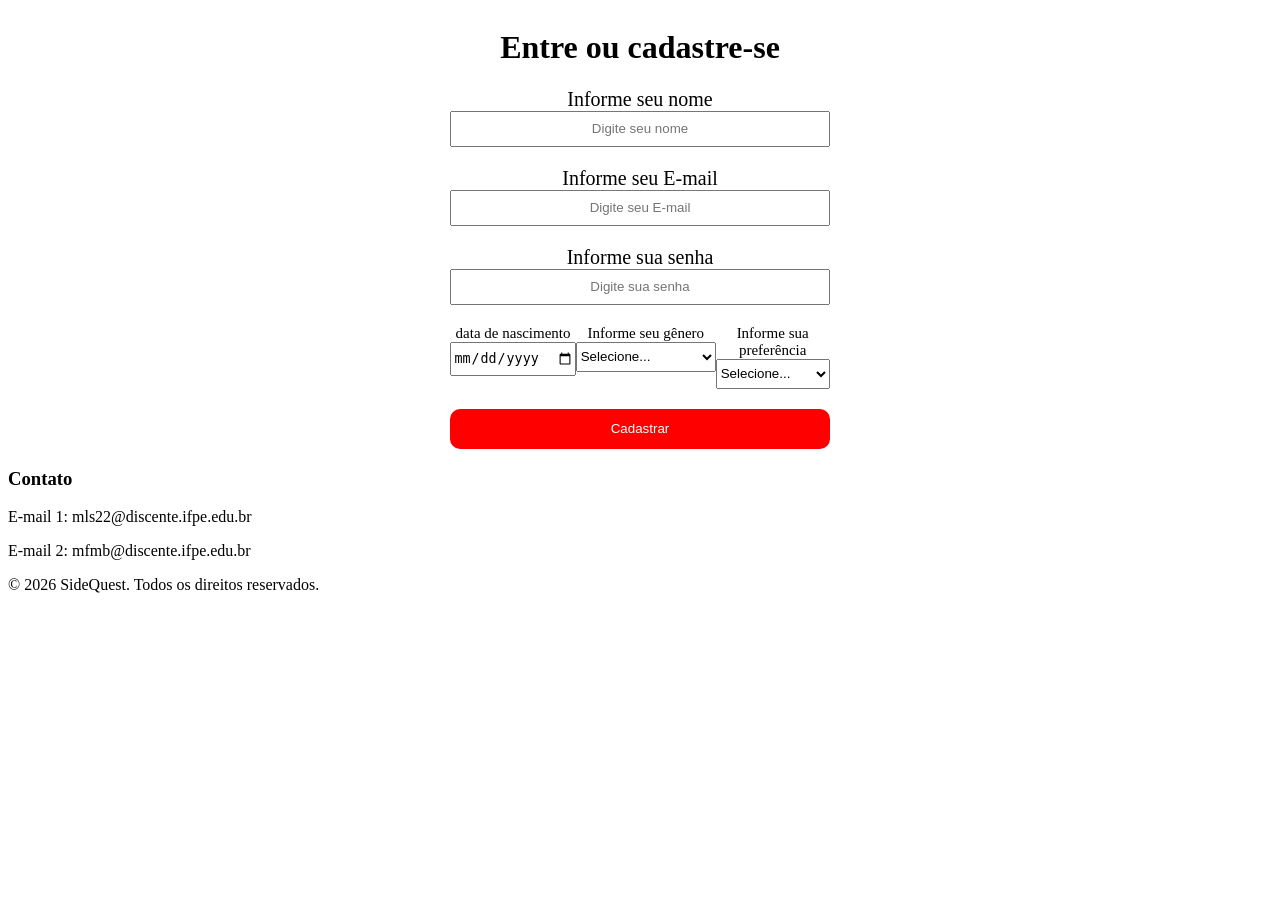
==== cadastro.html @ 3418628a "escopo do cadastro" ====
<!DOCTYPE html>
<html lang="en">
<head>
    <meta charset="UTF-8">
    <meta name="viewport" content="width=device-width, initial-scale=1.0">
    <title>cadastro</title>
    <link rel="stylesheet" href="cadastro.css">
</head>
<body>
        
    <main class="form">
        <div class="login-titulo">
            <h1 class="pixelify-sans-display">Entre ou cadastre-se</h1>
        </div>

        <form action="index.html" method="post">

            <div class="info">
                <label for="nome">Informe seu nome</label>
                <input type="text" name="nome" id="nome" placeholder="Digite seu nome" class="input" required>
            </div>

            <div class="info">
                <label for="email">Informe seu E-mail</label>
                <input type="email" name="email" id="email" placeholder="Digite seu E-mail" class="input" required>
            </div>

            <div class="info">
                <label for="senha">Informe sua senha</label>
                <input type="password" name="senha" id="senha" placeholder="Digite sua senha" class="input" required>
            </div>
            
            <div class="selecao">
                <div class="info">
                    <label for="data">data de nascimento</label>
                    <input type="date" name="data" id="data" placeholder="Digite sua senha" class="input" required>
                </div>

                <div class="info">
                    <label for="genero">Informe seu gênero</label>
                    <select name="genero" id="genero" class="input" required>
                        <option value="" disabled selected>Selecione...</option>
                        <option value="masculino">Masculino</option>
                        <option value="feminino">Feminino</option>
                        <option value="nao-informar">Prefiro não informar</option>
                    </select>
                </div>

                <div class="info">
                    <label for="preferencia">Informe sua preferência</label>
                    <select name="preferencia" id="preferencia" class="input" required>
                        <option value="" disabled selected>Selecione...</option>
                        <option value="board-games">Board games</option>
                        <option value="action-figures">Action figures</option>
                    </select>
                </div>
            </div>

            <button type="submit">Cadastrar</button>
        </form>
        
    </main>
    
    <footer>
        <h3>Contato</h3>
        <p>E-mail 1: mls22@discente.ifpe.edu.br</p>
        <p>E-mail 2: mfmb@discente.ifpe.edu.br</p>

        <p>© 2026 SideQuest. Todos os direitos reservados.</p>
    </footer>
</body>
</html>
---- cadastro.css ----
.form{
    display: flex;
    flex-direction: column;
    justify-content: center;
    align-items: center;
}

form{
    text-align: center;
    display: flex;
    flex-direction: column;
    width: 30%;
    gap: 20px;
}


label{
    text-align: center;
    font-size: 20px;
}

.input{
    height: 30px;
}

::placeholder{
    text-align: center;
}

.info{
    display: flex;
    flex-direction: column;
}

.selecao{
    display: flex;
    justify-content: space-between;
}

.selecao label{
    font-size: 15px;
}

button{
    height: 40px;
    border-radius: 10px;
    border-style: none;
    background-color: red;
    color: white;
}

.login-titulo{

}
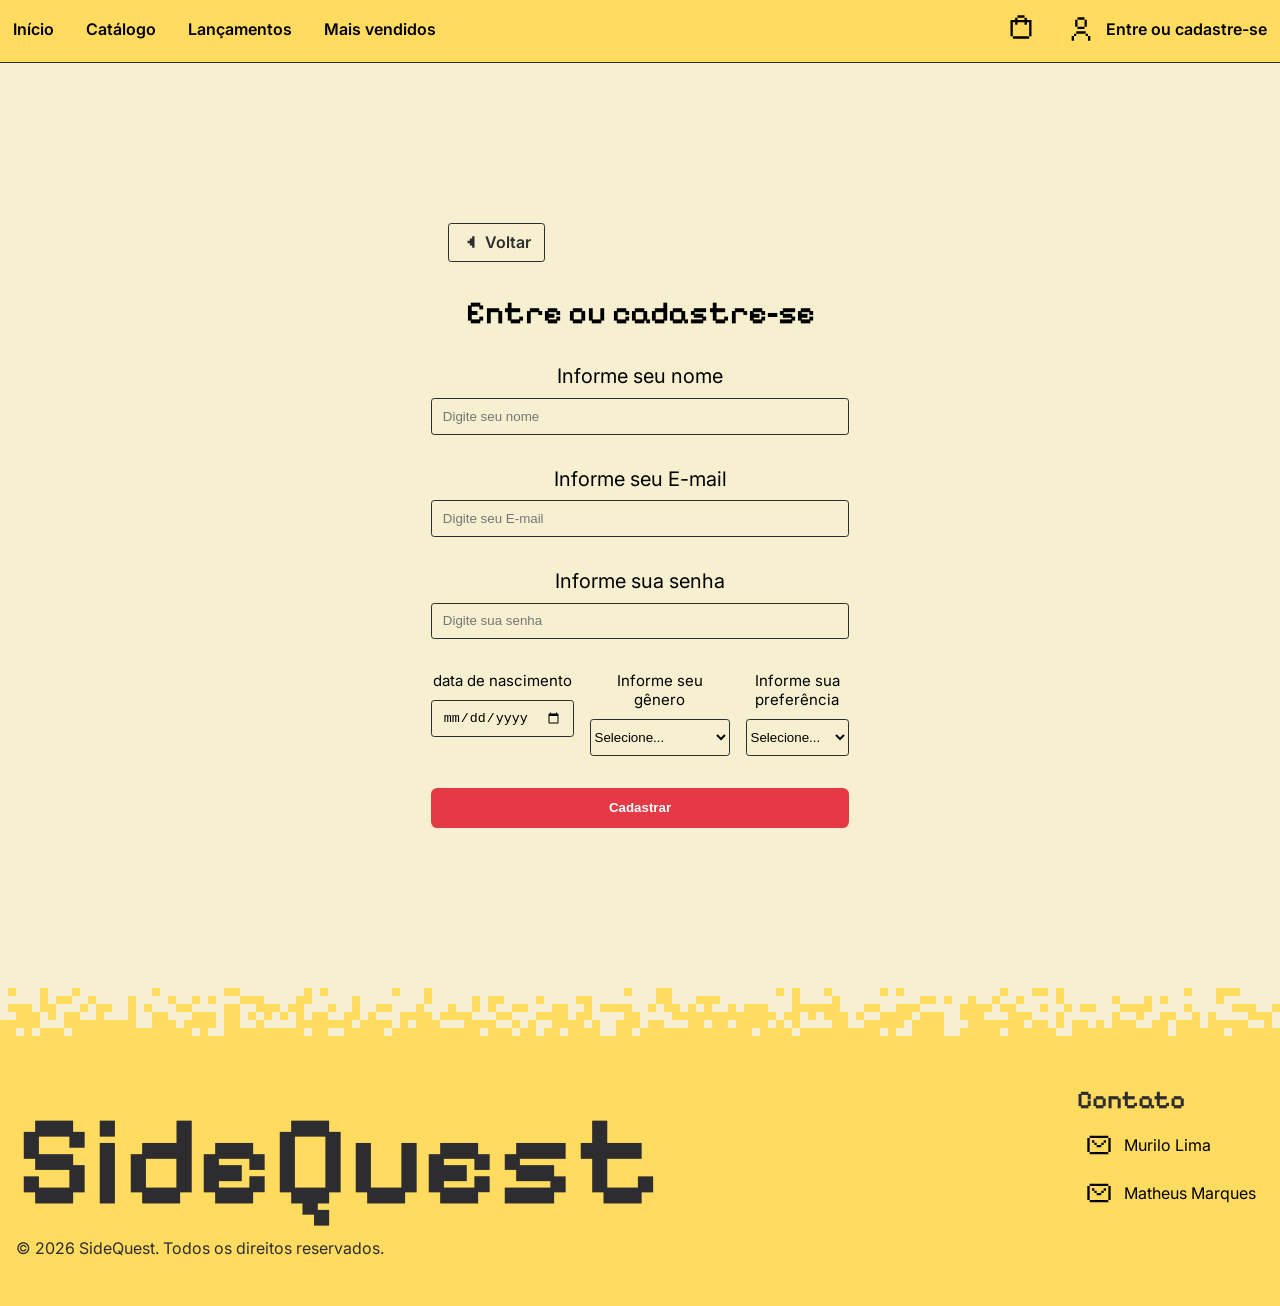
==== commit ab8b0536: "Ajustes finais Ajustes finais na página: margens, catálogo e página de login. Criamos uma estrutura " ====
--- a/cadastro.html
+++ b/cadastro.html
@@ -3,70 +3,115 @@
 <head>
     <meta charset="UTF-8">
     <meta name="viewport" content="width=device-width, initial-scale=1.0">
-    <title>cadastro</title>
-    <link rel="stylesheet" href="cadastro.css">
+    <title>SideQuest Cadastro</title>
+        <!-- FONTE PIXELIFY -->
+    <link rel="preconnect" href="https://fonts.googleapis.com">
+    <link rel="preconnect" href="https://fonts.gstatic.com" crossorigin>
+    <link href="https://fonts.googleapis.com/css2?family=Pixelify+Sans:wght@400..700&display=swap" rel="stylesheet">    
+    <!-- FONTE INTER -->
+    <link rel="preconnect" href="https://fonts.googleapis.com">
+    <link rel="preconnect" href="https://fonts.gstatic.com" crossorigin>
+    <link href="https://fonts.googleapis.com/css2?family=Inter:ital,opsz,wght@0,14..32,100..900;1,14..32,100..900&family=Pixelify+Sans:wght@400..700&display=swap" 
+    rel="stylesheet">
+    <!--ARQUIVOS-->
+    <link rel="stylesheet" href="/css/style.css">
+    <link rel="stylesheet" href="/css/cadastro.css">
+    <link rel="shortcut icon" href="/assets/favicon/faviocon.svg" type="image/x-icon">
 </head>
-<body>
-        
-    <main class="form">
-        <div class="login-titulo">
-            <h1 class="pixelify-sans-display">Entre ou cadastre-se</h1>
+<body class="inter-font">
+    <nav>
+        <div class="left-items">
+            <a href="/index.html" class="item nav-item">Início</a>
+            <a href="" class="item nav-item">Catálogo</a>
+            <a href="" class="item nav-item">Lançamentos</a>
+            <a href="" class="item nav-item">Mais vendidos</a>
         </div>
-
-        <form action="index.html" method="post">
-
-            <div class="info">
-                <label for="nome">Informe seu nome</label>
-                <input type="text" name="nome" id="nome" placeholder="Digite seu nome" class="input" required>
+        <div class="login-cart">
+            <a href="" class="item nav-cart">
+                <svg class="icon" xmlns="http://www.w3.org/2000/svg" fill="currentColor" viewBox="0 0 24 24"><path d="M19 22H5v-2h14v2ZM9 6h6V4h2v2h4v14h-2V8h-2v2h-2V8H9v2H7V8H5v12H3V6h4V4h2v2Zm6-2H9V2h6v2Z"/></svg>
+            </a>
+            <a href="cadastro.html"class="item nav-login">
+                <svg class="icon" xmlns="http://www.w3.org/2000/svg" fill="currentColor" viewBox="0 0 24 24"><path d="M6 22H4v-4h2v4Zm14 0h-2v-4h2v4ZM8 18H6v-2h2v2Zm10 0h-2v-2h2v2Zm-2-2H8v-2h8v2Zm-1-4H9v-2h6v2Zm-6-2H7V4h2v6Zm8 0h-2V4h2v6Zm-2-6H9V2h6v2Z"></path></svg>
+                <span>Entre ou cadastre-se</span>
+            </a>
+        </div>
+    </nav>
+    <main>
+        <div class="form-wrapper">
+            <div class="form-btn">
+                <a href="/index.html" class="btn btn-back">
+                    <svg class="icon" xmlns="http://www.w3.org/2000/svg" fill="currentColor" viewBox="0 0 24 24"><path d="M15 17h-2v-2h-2v-2H9v-2h2V9h2V7h2v10Z"></path></svg>
+                    <span>Voltar</span>
+                </a>
             </div>
-
-            <div class="info">
-                <label for="email">Informe seu E-mail</label>
-                <input type="email" name="email" id="email" placeholder="Digite seu E-mail" class="input" required>
+            <div class="login-titulo">
+                <h1 class="pixelify-sans-display">Entre ou cadastre-se</h1>
             </div>
-
-            <div class="info">
-                <label for="senha">Informe sua senha</label>
-                <input type="password" name="senha" id="senha" placeholder="Digite sua senha" class="input" required>
-            </div>
-            
-            <div class="selecao">
+            <form action="index.html" method="post">
                 <div class="info">
-                    <label for="data">data de nascimento</label>
-                    <input type="date" name="data" id="data" placeholder="Digite sua senha" class="input" required>
+                    <label for="nome">Informe seu nome</label>
+                    <input type="text" name="nome" id="nome" placeholder="Digite seu nome" class="input" required>
                 </div>
-
                 <div class="info">
-                    <label for="genero">Informe seu gênero</label>
-                    <select name="genero" id="genero" class="input" required>
-                        <option value="" disabled selected>Selecione...</option>
-                        <option value="masculino">Masculino</option>
-                        <option value="feminino">Feminino</option>
-                        <option value="nao-informar">Prefiro não informar</option>
-                    </select>
+                    <label for="email">Informe seu E-mail</label>
+                    <input type="email" name="email" id="email" placeholder="Digite seu E-mail" class="input" required>
                 </div>
-
                 <div class="info">
-                    <label for="preferencia">Informe sua preferência</label>
-                    <select name="preferencia" id="preferencia" class="input" required>
-                        <option value="" disabled selected>Selecione...</option>
-                        <option value="board-games">Board games</option>
-                        <option value="action-figures">Action figures</option>
-                    </select>
+                    <label for="senha">Informe sua senha</label>
+                    <input type="password" name="senha" id="senha" placeholder="Digite sua senha" class="input" required>
+                </div>
+                <div class="selecao">
+                    <div class="info">
+                        <label for="data">data de nascimento</label>
+                        <input type="date" name="data" id="data" placeholder="Digite sua senha" class="input" required>
+                    </div>
+                    <div class="info">
+                        <label for="genero">Informe seu gênero</label>
+                        <select name="genero" id="genero" class="input" required>
+                            <option value="" disabled selected>Selecione...</option>
+                            <option value="masculino">Masculino</option>
+                            <option value="feminino">Feminino</option>
+                            <option value="nao-informar">Prefiro não informar</option>
+                        </select>
+                    </div>
+                    <div class="info">
+                        <label for="preferencia">Informe sua preferência</label>
+                        <select name="preferencia" id="preferencia" class="input" required>
+                            <option value="" disabled selected>Selecione...</option>
+                            <option value="board-games">Board games</option>
+                            <option value="action-figures">Action figures</option>
+                        </select>
+                    </div>
+                </div>
+                <button class="btn btn-submit" type="submit">Cadastrar</button>
+            </form>
+        </div>
+    </main>
+    <footer>
+        <svg class="footer-svg" style="height:48px" viewBox="0 0 320 6" preserveAspectRatio="xMidYMid slice" aria-hidden="true" shape-rendering="crispEdges">
+            <path fill="currentColor" d="M3 0h1v1h-1zM20 0h1v1h-1zM22 0h1v1h-1zM31 0h1v1h-1zM32 0h1v1h-1zM35 0h1v1h-1zM63 0h1v1h-1zM69 0h1v1h-1zM73 0h1v1h-1zM74 0h1v1h-1zM81 0h1v1h-1zM85 0h1v1h-1zM89 0h1v1h-1zM99 0h1v1h-1zM108 0h1v1h-1zM109 0h1v1h-1zM118 0h1v1h-1zM120 0h1v1h-1zM129 0h1v1h-1zM133 0h1v1h-1zM158 0h1v1h-1zM162 0h1v1h-1zM163 0h1v1h-1zM177 0h1v1h-1zM179 0h1v1h-1zM183 0h1v1h-1zM190 0h1v1h-1zM192 0h1v1h-1zM205 0h1v1h-1zM209 0h1v1h-1zM210 0h1v1h-1zM212 0h1v1h-1zM228 0h1v1h-1zM232 0h1v1h-1zM233 0h1v1h-1zM234 0h1v1h-1zM253 0h1v1h-1zM258 0h1v1h-1zM269 0h1v1h-1zM270 0h1v1h-1zM276 0h1v1h-1zM281 0h1v1h-1zM284 0h1v1h-1zM285 0h1v1h-1zM286 0h1v1h-1zM294 0h1v1h-1zM300 0h1v1h-1zM307 0h1v1h-1zM312 0h1v1h-1zM319 0h1v1h-1zM2 1h1v1h-1zM8 1h1v1h-1zM9 1h1v1h-1zM13 1h1v1h-1zM16 1h1v1h-1zM17 1h1v1h-1zM27 1h1v1h-1zM29 1h1v1h-1zM31 1h1v1h-1zM35 1h1v1h-1zM38 1h1v1h-1zM41 1h1v1h-1zM45 1h1v1h-1zM46 1h1v1h-1zM50 1h1v1h-1zM53 1h1v1h-1zM56 1h1v1h-1zM60 1h1v1h-1zM70 1h1v1h-1zM78 1h1v1h-1zM85 1h1v1h-1zM87 1h1v1h-1zM88 1h1v1h-1zM91 1h1v1h-1zM96 1h1v1h-1zM101 1h1v1h-1zM104 1h1v1h-1zM106 1h1v1h-1zM110 1h1v1h-1zM111 1h1v1h-1zM112 1h1v1h-1zM117 1h1v1h-1zM118 1h1v1h-1zM124 1h1v1h-1zM133 1h1v1h-1zM139 1h1v1h-1zM141 1h1v1h-1zM142 1h1v1h-1zM147 1h1v1h-1zM152 1h1v1h-1zM153 1h1v1h-1zM162 1h1v1h-1zM163 1h1v1h-1zM167 1h1v1h-1zM168 1h1v1h-1zM169 1h1v1h-1zM179 1h1v1h-1zM184 1h1v1h-1zM195 1h1v1h-1zM196 1h1v1h-1zM198 1h1v1h-1zM201 1h1v1h-1zM204 1h1v1h-1zM207 1h1v1h-1zM212 1h1v1h-1zM219 1h1v1h-1zM223 1h1v1h-1zM225 1h1v1h-1zM232 1h1v1h-1zM243 1h1v1h-1zM244 1h1v1h-1zM245 1h1v1h-1zM252 1h1v1h-1zM253 1h1v1h-1zM258 1h1v1h-1zM261 1h1v1h-1zM265 1h1v1h-1zM266 1h1v1h-1zM273 1h1v1h-1zM279 1h1v1h-1zM285 1h1v1h-1zM286 1h1v1h-1zM291 1h1v1h-1zM293 1h1v1h-1zM296 1h1v1h-1zM303 1h1v1h-1zM307 1h1v1h-1zM308 1h1v1h-1zM311 1h1v1h-1zM313 1h1v1h-1zM314 1h1v1h-1zM316 1h1v1h-1zM317 1h1v1h-1zM0 2h1v1h-1zM2 2h1v1h-1zM3 2h1v1h-1zM5 2h1v1h-1zM8 2h1v1h-1zM9 2h1v1h-1zM10 2h1v1h-1zM13 2h1v1h-1zM17 2h1v1h-1zM18 2h1v1h-1zM19 2h1v1h-1zM20 2h1v1h-1zM22 2h1v1h-1zM23 2h1v1h-1zM24 2h1v1h-1zM25 2h1v1h-1zM28 2h1v1h-1zM36 2h1v1h-1zM38 2h1v1h-1zM39 2h1v1h-1zM40 2h1v1h-1zM41 2h1v1h-1zM44 2h1v1h-1zM47 2h1v1h-1zM49 2h1v1h-1zM52 2h1v1h-1zM55 2h1v1h-1zM59 2h1v1h-1zM61 2h1v1h-1zM66 2h1v1h-1zM68 2h1v1h-1zM72 2h1v1h-1zM75 2h1v1h-1zM76 2h1v1h-1zM78 2h1v1h-1zM79 2h1v1h-1zM81 2h1v1h-1zM82 2h1v1h-1zM83 2h1v1h-1zM85 2h1v1h-1zM86 2h1v1h-1zM90 2h1v1h-1zM92 2h1v1h-1zM93 2h1v1h-1zM96 2h1v1h-1zM98 2h1v1h-1zM102 2h1v1h-1zM103 2h1v1h-1zM108 2h1v1h-1zM109 2h1v1h-1zM112 2h1v1h-1zM113 2h1v1h-1zM114 2h1v1h-1zM116 2h1v1h-1zM117 2h1v1h-1zM121 2h1v1h-1zM124 2h1v1h-1zM127 2h1v1h-1zM128 2h1v1h-1zM132 2h1v1h-1zM136 2h1v1h-1zM139 2h1v1h-1zM141 2h1v1h-1zM144 2h1v1h-1zM145 2h1v1h-1zM149 2h1v1h-1zM150 2h1v1h-1zM153 2h1v1h-1zM155 2h1v1h-1zM156 2h1v1h-1zM157 2h1v1h-1zM158 2h1v1h-1zM161 2h1v1h-1zM163 2h1v1h-1zM164 2h1v1h-1zM166 2h1v1h-1zM168 2h1v1h-1zM171 2h1v1h-1zM173 2h1v1h-1zM174 2h1v1h-1zM175 2h1v1h-1zM179 2h1v1h-1zM180 2h1v1h-1zM181 2h1v1h-1zM182 2h1v1h-1zM183 2h1v1h-1zM184 2h1v1h-1zM188 2h1v1h-1zM189 2h1v1h-1zM192 2h1v1h-1zM193 2h1v1h-1zM194 2h1v1h-1zM200 2h1v1h-1zM201 2h1v1h-1zM202 2h1v1h-1zM203 2h1v1h-1zM205 2h1v1h-1zM206 2h1v1h-1zM210 2h1v1h-1zM213 2h1v1h-1zM215 2h1v1h-1zM216 2h1v1h-1zM220 2h1v1h-1zM221 2h1v1h-1zM222 2h1v1h-1zM223 2h1v1h-1zM228 2h1v1h-1zM234 2h1v1h-1zM235 2h1v1h-1zM236 2h1v1h-1zM239 2h1v1h-1zM242 2h1v1h-1zM243 2h1v1h-1zM245 2h1v1h-1zM247 2h1v1h-1zM248 2h1v1h-1zM252 2h1v1h-1zM254 2h1v1h-1zM257 2h1v1h-1zM258 2h1v1h-1zM259 2h1v1h-1zM261 2h1v1h-1zM262 2h1v1h-1zM266 2h1v1h-1zM268 2h1v1h-1zM269 2h1v1h-1zM270 2h1v1h-1zM271 2h1v1h-1zM272 2h1v1h-1zM273 2h1v1h-1zM275 2h1v1h-1zM278 2h1v1h-1zM281 2h1v1h-1zM282 2h1v1h-1zM287 2h1v1h-1zM288 2h1v1h-1zM292 2h1v1h-1zM301 2h1v1h-1zM305 2h1v1h-1zM306 2h1v1h-1zM309 2h1v1h-1zM313 2h1v1h-1zM315 2h1v1h-1zM317 2h1v1h-1zM318 2h1v1h-1zM319 2h1v1h-1zM0 3h1v1h-1zM3 3h1v1h-1zM5 3h1v1h-1zM6 3h1v1h-1zM7 3h1v1h-1zM9 3h1v1h-1zM11 3h1v1h-1zM12 3h1v1h-1zM14 3h1v1h-1zM15 3h1v1h-1zM17 3h1v1h-1zM18 3h1v1h-1zM20 3h1v1h-1zM21 3h1v1h-1zM23 3h1v1h-1zM24 3h1v1h-1zM25 3h1v1h-1zM26 3h1v1h-1zM29 3h1v1h-1zM30 3h1v1h-1zM31 3h1v1h-1zM33 3h1v1h-1zM34 3h1v1h-1zM37 3h1v1h-1zM40 3h1v1h-1zM41 3h1v1h-1zM43 3h1v1h-1zM45 3h1v1h-1zM47 3h1v1h-1zM48 3h1v1h-1zM49 3h1v1h-1zM52 3h1v1h-1zM53 3h1v1h-1zM59 3h1v1h-1zM60 3h1v1h-1zM61 3h1v1h-1zM63 3h1v1h-1zM65 3h1v1h-1zM66 3h1v1h-1zM68 3h1v1h-1zM70 3h1v1h-1zM71 3h1v1h-1zM72 3h1v1h-1zM73 3h1v1h-1zM75 3h1v1h-1zM76 3h1v1h-1zM78 3h1v1h-1zM79 3h1v1h-1zM82 3h1v1h-1zM83 3h1v1h-1zM84 3h1v1h-1zM86 3h1v1h-1zM88 3h1v1h-1zM89 3h1v1h-1zM92 3h1v1h-1zM96 3h1v1h-1zM99 3h1v1h-1zM100 3h1v1h-1zM104 3h1v1h-1zM105 3h1v1h-1zM106 3h1v1h-1zM108 3h1v1h-1zM109 3h1v1h-1zM111 3h1v1h-1zM113 3h1v1h-1zM115 3h1v1h-1zM117 3h1v1h-1zM119 3h1v1h-1zM120 3h1v1h-1zM123 3h1v1h-1zM124 3h1v1h-1zM126 3h1v1h-1zM130 3h1v1h-1zM131 3h1v1h-1zM132 3h1v1h-1zM133 3h1v1h-1zM135 3h1v1h-1zM136 3h1v1h-1zM137 3h1v1h-1zM138 3h1v1h-1zM142 3h1v1h-1zM143 3h1v1h-1zM147 3h1v1h-1zM148 3h1v1h-1zM149 3h1v1h-1zM150 3h1v1h-1zM152 3h1v1h-1zM153 3h1v1h-1zM158 3h1v1h-1zM159 3h1v1h-1zM164 3h1v1h-1zM165 3h1v1h-1zM166 3h1v1h-1zM167 3h1v1h-1zM168 3h1v1h-1zM169 3h1v1h-1zM170 3h1v1h-1zM171 3h1v1h-1zM172 3h1v1h-1zM173 3h1v1h-1zM174 3h1v1h-1zM175 3h1v1h-1zM176 3h1v1h-1zM178 3h1v1h-1zM179 3h1v1h-1zM181 3h1v1h-1zM183 3h1v1h-1zM184 3h1v1h-1zM185 3h1v1h-1zM187 3h1v1h-1zM190 3h1v1h-1zM191 3h1v1h-1zM192 3h1v1h-1zM193 3h1v1h-1zM195 3h1v1h-1zM196 3h1v1h-1zM197 3h1v1h-1zM200 3h1v1h-1zM201 3h1v1h-1zM202 3h1v1h-1zM206 3h1v1h-1zM207 3h1v1h-1zM208 3h1v1h-1zM212 3h1v1h-1zM219 3h1v1h-1zM222 3h1v1h-1zM225 3h1v1h-1zM226 3h1v1h-1zM229 3h1v1h-1zM231 3h1v1h-1zM236 3h1v1h-1zM237 3h1v1h-1zM238 3h1v1h-1zM241 3h1v1h-1zM242 3h1v1h-1zM244 3h1v1h-1zM246 3h1v1h-1zM247 3h1v1h-1zM249 3h1v1h-1zM250 3h1v1h-1zM252 3h1v1h-1zM253 3h1v1h-1zM255 3h1v1h-1zM256 3h1v1h-1zM259 3h1v1h-1zM260 3h1v1h-1zM261 3h1v1h-1zM262 3h1v1h-1zM264 3h1v1h-1zM266 3h1v1h-1zM267 3h1v1h-1zM268 3h1v1h-1zM270 3h1v1h-1zM271 3h1v1h-1zM276 3h1v1h-1zM278 3h1v1h-1zM279 3h1v1h-1zM280 3h1v1h-1zM282 3h1v1h-1zM283 3h1v1h-1zM284 3h1v1h-1zM285 3h1v1h-1zM289 3h1v1h-1zM292 3h1v1h-1zM294 3h1v1h-1zM296 3h1v1h-1zM298 3h1v1h-1zM301 3h1v1h-1zM302 3h1v1h-1zM303 3h1v1h-1zM305 3h1v1h-1zM306 3h1v1h-1zM307 3h1v1h-1zM308 3h1v1h-1zM309 3h1v1h-1zM310 3h1v1h-1zM314 3h1v1h-1zM315 3h1v1h-1zM317 3h1v1h-1zM319 3h1v1h-1zM0 4h1v1h-1zM1 4h1v1h-1zM2 4h1v1h-1zM3 4h1v1h-1zM4 4h1v1h-1zM5 4h1v1h-1zM7 4h1v1h-1zM9 4h1v1h-1zM10 4h1v1h-1zM11 4h1v1h-1zM12 4h1v1h-1zM13 4h1v1h-1zM14 4h1v1h-1zM15 4h1v1h-1zM16 4h1v1h-1zM17 4h1v1h-1zM18 4h1v1h-1zM20 4h1v1h-1zM23 4h1v1h-1zM25 4h1v1h-1zM28 4h1v1h-1zM30 4h1v1h-1zM31 4h1v1h-1zM33 4h1v1h-1zM35 4h1v1h-1zM36 4h1v1h-1zM37 4h1v1h-1zM38 4h1v1h-1zM39 4h1v1h-1zM40 4h1v1h-1zM42 4h1v1h-1zM43 4h1v1h-1zM44 4h1v1h-1zM45 4h1v1h-1zM46 4h1v1h-1zM47 4h1v1h-1zM48 4h1v1h-1zM49 4h1v1h-1zM50 4h1v1h-1zM51 4h1v1h-1zM52 4h1v1h-1zM53 4h1v1h-1zM55 4h1v1h-1zM56 4h1v1h-1zM58 4h1v1h-1zM59 4h1v1h-1zM60 4h1v1h-1zM61 4h1v1h-1zM62 4h1v1h-1zM64 4h1v1h-1zM68 4h1v1h-1zM69 4h1v1h-1zM72 4h1v1h-1zM73 4h1v1h-1zM75 4h1v1h-1zM76 4h1v1h-1zM77 4h1v1h-1zM80 4h1v1h-1zM81 4h1v1h-1zM82 4h1v1h-1zM83 4h1v1h-1zM84 4h1v1h-1zM88 4h1v1h-1zM89 4h1v1h-1zM90 4h1v1h-1zM91 4h1v1h-1zM92 4h1v1h-1zM93 4h1v1h-1zM94 4h1v1h-1zM95 4h1v1h-1zM96 4h1v1h-1zM99 4h1v1h-1zM100 4h1v1h-1zM101 4h1v1h-1zM103 4h1v1h-1zM104 4h1v1h-1zM105 4h1v1h-1zM106 4h1v1h-1zM108 4h1v1h-1zM109 4h1v1h-1zM112 4h1v1h-1zM117 4h1v1h-1zM118 4h1v1h-1zM119 4h1v1h-1zM120 4h1v1h-1zM121 4h1v1h-1zM122 4h1v1h-1zM123 4h1v1h-1zM125 4h1v1h-1zM126 4h1v1h-1zM127 4h1v1h-1zM128 4h1v1h-1zM130 4h1v1h-1zM132 4h1v1h-1zM133 4h1v1h-1zM134 4h1v1h-1zM138 4h1v1h-1zM139 4h1v1h-1zM140 4h1v1h-1zM141 4h1v1h-1zM144 4h1v1h-1zM146 4h1v1h-1zM149 4h1v1h-1zM150 4h1v1h-1zM151 4h1v1h-1zM152 4h1v1h-1zM154 4h1v1h-1zM157 4h1v1h-1zM158 4h1v1h-1zM159 4h1v1h-1zM161 4h1v1h-1zM162 4h1v1h-1zM166 4h1v1h-1zM167 4h1v1h-1zM169 4h1v1h-1zM170 4h1v1h-1zM172 4h1v1h-1zM173 4h1v1h-1zM174 4h1v1h-1zM175 4h1v1h-1zM177 4h1v1h-1zM179 4h1v1h-1zM184 4h1v1h-1zM185 4h1v1h-1zM188 4h1v1h-1zM189 4h1v1h-1zM190 4h1v1h-1zM191 4h1v1h-1zM192 4h1v1h-1zM194 4h1v1h-1zM195 4h1v1h-1zM196 4h1v1h-1zM197 4h1v1h-1zM201 4h1v1h-1zM202 4h1v1h-1zM203 4h1v1h-1zM204 4h1v1h-1zM205 4h1v1h-1zM206 4h1v1h-1zM207 4h1v1h-1zM209 4h1v1h-1zM210 4h1v1h-1zM212 4h1v1h-1zM214 4h1v1h-1zM215 4h1v1h-1zM217 4h1v1h-1zM219 4h1v1h-1zM220 4h1v1h-1zM221 4h1v1h-1zM224 4h1v1h-1zM225 4h1v1h-1zM227 4h1v1h-1zM228 4h1v1h-1zM229 4h1v1h-1zM231 4h1v1h-1zM232 4h1v1h-1zM233 4h1v1h-1zM234 4h1v1h-1zM235 4h1v1h-1zM238 4h1v1h-1zM241 4h1v1h-1zM245 4h1v1h-1zM246 4h1v1h-1zM247 4h1v1h-1zM248 4h1v1h-1zM249 4h1v1h-1zM251 4h1v1h-1zM252 4h1v1h-1zM253 4h1v1h-1zM254 4h1v1h-1zM255 4h1v1h-1zM256 4h1v1h-1zM258 4h1v1h-1zM259 4h1v1h-1zM260 4h1v1h-1zM261 4h1v1h-1zM262 4h1v1h-1zM263 4h1v1h-1zM265 4h1v1h-1zM267 4h1v1h-1zM268 4h1v1h-1zM269 4h1v1h-1zM270 4h1v1h-1zM271 4h1v1h-1zM272 4h1v1h-1zM273 4h1v1h-1zM275 4h1v1h-1zM276 4h1v1h-1zM278 4h1v1h-1zM279 4h1v1h-1zM280 4h1v1h-1zM281 4h1v1h-1zM282 4h1v1h-1zM284 4h1v1h-1zM285 4h1v1h-1zM286 4h1v1h-1zM287 4h1v1h-1zM289 4h1v1h-1zM290 4h1v1h-1zM291 4h1v1h-1zM293 4h1v1h-1zM295 4h1v1h-1zM297 4h1v1h-1zM298 4h1v1h-1zM300 4h1v1h-1zM302 4h1v1h-1zM303 4h1v1h-1zM304 4h1v1h-1zM306 4h1v1h-1zM307 4h1v1h-1zM308 4h1v1h-1zM309 4h1v1h-1zM311 4h1v1h-1zM312 4h1v1h-1zM313 4h1v1h-1zM315 4h1v1h-1zM317 4h1v1h-1zM318 4h1v1h-1zM319 4h1v1h-1zM0 5h1v1h-1zM1 5h1v1h-1zM2 5h1v1h-1zM3 5h1v1h-1zM6 5h1v1h-1zM8 5h1v1h-1zM11 5h1v1h-1zM12 5h1v1h-1zM13 5h1v1h-1zM14 5h1v1h-1zM15 5h1v1h-1zM17 5h1v1h-1zM18 5h1v1h-1zM19 5h1v1h-1zM20 5h1v1h-1zM22 5h1v1h-1zM23 5h1v1h-1zM24 5h1v1h-1zM25 5h1v1h-1zM26 5h1v1h-1zM27 5h1v1h-1zM28 5h1v1h-1zM30 5h1v1h-1zM31 5h1v1h-1zM32 5h1v1h-1zM33 5h1v1h-1zM34 5h1v1h-1zM35 5h1v1h-1zM36 5h1v1h-1zM38 5h1v1h-1zM39 5h1v1h-1zM40 5h1v1h-1zM41 5h1v1h-1zM42 5h1v1h-1zM43 5h1v1h-1zM44 5h1v1h-1zM45 5h1v1h-1zM46 5h1v1h-1zM47 5h1v1h-1zM49 5h1v1h-1zM50 5h1v1h-1zM51 5h1v1h-1zM52 5h1v1h-1zM53 5h1v1h-1zM54 5h1v1h-1zM56 5h1v1h-1zM57 5h1v1h-1zM59 5h1v1h-1zM61 5h1v1h-1zM63 5h1v1h-1zM64 5h1v1h-1zM65 5h1v1h-1zM66 5h1v1h-1zM67 5h1v1h-1zM68 5h1v1h-1zM69 5h1v1h-1zM70 5h1v1h-1zM71 5h1v1h-1zM72 5h1v1h-1zM73 5h1v1h-1zM74 5h1v1h-1zM75 5h1v1h-1zM76 5h1v1h-1zM77 5h1v1h-1zM78 5h1v1h-1zM80 5h1v1h-1zM81 5h1v1h-1zM83 5h1v1h-1zM85 5h1v1h-1zM86 5h1v1h-1zM87 5h1v1h-1zM89 5h1v1h-1zM90 5h1v1h-1zM91 5h1v1h-1zM92 5h1v1h-1zM93 5h1v1h-1zM94 5h1v1h-1zM95 5h1v1h-1zM96 5h1v1h-1zM97 5h1v1h-1zM98 5h1v1h-1zM99 5h1v1h-1zM100 5h1v1h-1zM101 5h1v1h-1zM102 5h1v1h-1zM103 5h1v1h-1zM105 5h1v1h-1zM108 5h1v1h-1zM109 5h1v1h-1zM110 5h1v1h-1zM111 5h1v1h-1zM112 5h1v1h-1zM113 5h1v1h-1zM114 5h1v1h-1zM115 5h1v1h-1zM116 5h1v1h-1zM117 5h1v1h-1zM119 5h1v1h-1zM120 5h1v1h-1zM123 5h1v1h-1zM124 5h1v1h-1zM125 5h1v1h-1zM126 5h1v1h-1zM127 5h1v1h-1zM129 5h1v1h-1zM130 5h1v1h-1zM131 5h1v1h-1zM132 5h1v1h-1zM133 5h1v1h-1zM134 5h1v1h-1zM135 5h1v1h-1zM136 5h1v1h-1zM137 5h1v1h-1zM138 5h1v1h-1zM139 5h1v1h-1zM141 5h1v1h-1zM142 5h1v1h-1zM143 5h1v1h-1zM145 5h1v1h-1zM146 5h1v1h-1zM148 5h1v1h-1zM149 5h1v1h-1zM151 5h1v1h-1zM152 5h1v1h-1zM153 5h1v1h-1zM154 5h1v1h-1zM157 5h1v1h-1zM158 5h1v1h-1zM160 5h1v1h-1zM161 5h1v1h-1zM162 5h1v1h-1zM163 5h1v1h-1zM164 5h1v1h-1zM165 5h1v1h-1zM166 5h1v1h-1zM167 5h1v1h-1zM168 5h1v1h-1zM169 5h1v1h-1zM170 5h1v1h-1zM171 5h1v1h-1zM172 5h1v1h-1zM173 5h1v1h-1zM175 5h1v1h-1zM176 5h1v1h-1zM177 5h1v1h-1zM178 5h1v1h-1zM180 5h1v1h-1zM181 5h1v1h-1zM182 5h1v1h-1zM183 5h1v1h-1zM184 5h1v1h-1zM185 5h1v1h-1zM186 5h1v1h-1zM187 5h1v1h-1zM188 5h1v1h-1zM189 5h1v1h-1zM191 5h1v1h-1zM194 5h1v1h-1zM195 5h1v1h-1zM196 5h1v1h-1zM197 5h1v1h-1zM200 5h1v1h-1zM201 5h1v1h-1zM202 5h1v1h-1zM203 5h1v1h-1zM204 5h1v1h-1zM206 5h1v1h-1zM207 5h1v1h-1zM208 5h1v1h-1zM209 5h1v1h-1zM210 5h1v1h-1zM211 5h1v1h-1zM214 5h1v1h-1zM215 5h1v1h-1zM216 5h1v1h-1zM217 5h1v1h-1zM218 5h1v1h-1zM219 5h1v1h-1zM220 5h1v1h-1zM221 5h1v1h-1zM222 5h1v1h-1zM223 5h1v1h-1zM224 5h1v1h-1zM225 5h1v1h-1zM227 5h1v1h-1zM228 5h1v1h-1zM229 5h1v1h-1zM230 5h1v1h-1zM231 5h1v1h-1zM232 5h1v1h-1zM234 5h1v1h-1zM235 5h1v1h-1zM236 5h1v1h-1zM237 5h1v1h-1zM238 5h1v1h-1zM239 5h1v1h-1zM240 5h1v1h-1zM241 5h1v1h-1zM242 5h1v1h-1zM243 5h1v1h-1zM244 5h1v1h-1zM245 5h1v1h-1zM246 5h1v1h-1zM247 5h1v1h-1zM249 5h1v1h-1zM250 5h1v1h-1zM251 5h1v1h-1zM252 5h1v1h-1zM253 5h1v1h-1zM254 5h1v1h-1zM255 5h1v1h-1zM256 5h1v1h-1zM257 5h1v1h-1zM259 5h1v1h-1zM260 5h1v1h-1zM261 5h1v1h-1zM262 5h1v1h-1zM263 5h1v1h-1zM264 5h1v1h-1zM265 5h1v1h-1zM266 5h1v1h-1zM267 5h1v1h-1zM268 5h1v1h-1zM270 5h1v1h-1zM271 5h1v1h-1zM272 5h1v1h-1zM274 5h1v1h-1zM275 5h1v1h-1zM276 5h1v1h-1zM277 5h1v1h-1zM278 5h1v1h-1zM279 5h1v1h-1zM281 5h1v1h-1zM282 5h1v1h-1zM283 5h1v1h-1zM284 5h1v1h-1zM285 5h1v1h-1zM286 5h1v1h-1zM287 5h1v1h-1zM289 5h1v1h-1zM290 5h1v1h-1zM291 5h1v1h-1zM292 5h1v1h-1zM293 5h1v1h-1zM294 5h1v1h-1zM295 5h1v1h-1zM296 5h1v1h-1zM297 5h1v1h-1zM299 5h1v1h-1zM300 5h1v1h-1zM301 5h1v1h-1zM302 5h1v1h-1zM303 5h1v1h-1zM304 5h1v1h-1zM305 5h1v1h-1zM306 5h1v1h-1zM307 5h1v1h-1zM308 5h1v1h-1zM309 5h1v1h-1zM310 5h1v1h-1zM311 5h1v1h-1zM312 5h1v1h-1zM314 5h1v1h-1zM315 5h1v1h-1zM316 5h1v1h-1zM317 5h1v1h-1zM318 5h1v1h-1zM319 5h1v1h-1z"></path>
+        </svg>
+        <div class="footer-wrapper">
+            <div class="content footer-items">
+                <div>
+                    <h3 class="pixelify-sans-display">SideQuest</h3>
+                    <div>
+                        <p>© 2026 SideQuest. Todos os direitos reservados.</p>
+                    </div>
+                </div>
+                <div>
+                    <h4 class="pixelify-sans-display">Contato</h4>
+                    <a href="mailto:mls22@discente.ifpe.edu.br" class="item contact">
+                        <svg class="icon" xmlns="http://www.w3.org/2000/svg" fill="currentColor" viewBox="0 0 24 24"><path d="M20 20H4v-2h16v2ZM4 18H2V6h2v12Zm18 0h-2V6h2v12Zm-8-4h-4v-2h4v2Zm-4-2H8v-2h2v2Zm6 0h-2v-2h2v2Zm-8-2H6V8h2v2Zm10 0h-2V8h2v2Zm2-4H4V4h16v2Z"></path></svg>
+                        <span>Murilo Lima</span>
+                    </a>
+                    <a href="mailto:mfmb@discente.ifpe.edu.br" class="item contact">
+                        <svg class="icon" xmlns="http://www.w3.org/2000/svg" fill="currentColor" viewBox="0 0 24 24"><path d="M20 20H4v-2h16v2ZM4 18H2V6h2v12Zm18 0h-2V6h2v12Zm-8-4h-4v-2h4v2Zm-4-2H8v-2h2v2Zm6 0h-2v-2h2v2Zm-8-2H6V8h2v2Zm10 0h-2V8h2v2Zm2-4H4V4h16v2Z"></path></svg>
+                        <span>Matheus Marques</span>
+                    </a>
                 </div>
             </div>
-
-            <button type="submit">Cadastrar</button>
-        </form>
-        
-    </main>
-    
-    <footer>
-        <h3>Contato</h3>
-        <p>E-mail 1: mls22@discente.ifpe.edu.br</p>
-        <p>E-mail 2: mfmb@discente.ifpe.edu.br</p>
-
-        <p>© 2026 SideQuest. Todos os direitos reservados.</p>
+        </div>
     </footer>
 </body>
 </html>
--- a/css/style.css
+++ b/css/style.css
@@ -0,0 +1,320 @@
+*{
+    margin: 0;
+    box-sizing: border-box;
+}
+
+html{
+    scroll-behavior: smooth;
+}
+
+/* DEFINIÇÃO */
+:root{
+    --bg-bege: #F6F0D0;
+    --dark-bege: #EFE2B8;
+    --dark: #2D2D30;
+    --yellow: #FFDB60;
+    --red: #E43A45;
+}
+
+.pixelify-sans-display{
+  font-family: "Pixelify Sans", sans-serif;
+  font-optical-sizing: auto;
+  font-weight: 600;
+  font-style: normal;
+}
+
+.inter-font {
+  font-family: "Inter", sans-serif;
+  font-optical-sizing: auto;
+  font-weight: 400;
+  font-style: normal;
+}
+
+body{
+    display: flex;
+    flex-direction: column;
+    width: 100%;
+    min-height:100dvh;
+    background-color: var(--bg-bege);
+}
+
+main{
+    flex: 1;
+    margin-bottom: 10rem;
+}
+
+.icon{
+    width: 28px;
+}
+
+img{
+    image-rendering: pixelated;
+}
+
+input{
+    padding: 0.65rem;
+}
+
+
+.content{
+    max-width: calc(1250px + 2rem);
+    display: block;
+    margin-left: auto;
+    margin-right: auto;
+    padding-left: 1rem;
+    padding-right: 1rem;
+}
+
+
+/*BOTÕES*/
+.btn{
+    display: flex;
+    flex-direction: row;
+    align-items: center;
+    justify-content: center;
+    padding: 0.75rem;
+    border: none;
+    border-radius: 0.2rem;
+    text-decoration: none;
+    font-weight: 600;
+    border: 1px solid var(--dark);
+    color: var(--dark);
+}
+
+.btn-banner{
+    background-color: var(--yellow);
+    color: var(--dark);
+}
+
+.btn-compra{
+    background-color: var(--yellow);
+    color: var(--dark);
+    gap: .7rem;
+}
+
+/* HEADER*/
+header{
+    width: 100%;
+    display: flex;
+    flex-direction: row;
+    justify-content: space-between;
+    align-items: center;
+    padding: 0.5rem;
+    background-color: var(--dark);
+    color: var(--yellow);
+}
+
+.wrapper-pesquisa{
+    width: fit-content;
+    display: flex;
+    flex-direction: row;
+    align-items: center;
+    justify-content: center;
+    gap: 0.75rem;
+}
+
+.wrapper-pesquisa label{
+    cursor: pointer;
+}
+
+#pesquisa{
+    width: 100%;
+    background-color: transparent;
+    border: 1px solid var(--yellow);
+    border-radius: .2rem;
+}
+
+#pesquisa::placeholder{
+    color: #FFFFFF80;
+}
+
+#pesquisa:focus{
+    outline: solid var(--red);
+    border: 1px solid var(--yellow);
+    background-color: var(--bg-bege);
+}
+
+#pesquisa:focus::placeholder{
+    color: rgb(from var(--dark) r g b / 50%)
+}
+
+/*NAV*/
+nav{
+    width: 100%;
+    position: sticky;
+    top: 0; 
+    z-index: 100; 
+    display: flex;
+    flex-direction: row;
+    justify-content: space-between;
+    align-items: center;
+    border-bottom: 1px solid var(--dark);
+    padding: 0.3rem;
+    background-color: var(--yellow);
+}
+
+.item{
+    padding: 0.5rem;
+    color: black;
+    border-bottom: 4px solid transparent;
+    transition: 200ms ease;
+}
+
+.item:hover{
+    cursor: pointer;
+    border-bottom: 4px solid var(--dark);
+}
+
+.left-items{
+    display: flex;
+    flex-direction: row;
+    justify-content: space-between;
+    gap: 1rem;
+}
+
+.nav-item{
+    text-decoration: none;
+    font-weight: 600;
+    color: black;
+}
+
+.login-cart{
+    display: flex;
+    flex-direction: row;
+    justify-content: space-between;
+    align-items: center;
+    justify-content: center;
+    gap: 1rem;
+}
+
+.nav-login{
+    display: flex;
+    flex-direction: row;
+    justify-content: center;
+    align-items: center;
+    gap: 0.7rem;
+    text-decoration: none;
+    font-weight: 600;
+}
+
+/*BANNER PRINCIPAL*/
+.home-banner{
+    display: block;
+    height: 600px;
+    align-items: center;
+    background-color: var(--red);
+    background-image: url(/assets/images/sidequest-img-banner.png);
+    background-repeat: no-repeat;
+    background-size:auto;
+    background-position: left;
+    position: relative;
+}
+
+.banner-content{
+    width: 27%;
+    position: absolute;
+    margin-right: 15rem;
+    padding: 2rem;
+    right: 0;
+    top: 50%;
+    transform: translateY(-50%);
+}
+
+.banner-head{
+    font-size: 2.5rem;
+    margin-bottom: 2rem;
+}
+
+
+/*CATÁLOGO*/
+.catalogo{
+    margin-top: 3rem !important;
+}
+
+.catalogo-txt{
+    margin-bottom: 1rem;
+}
+
+.grid{
+    display: grid;
+    grid-template-columns: repeat(3, 1fr); 
+    grid-template-rows: auto auto; /* Two rows */
+    gap: 10px; /* Adjust the gap between grid items if needed */
+    width: 100%; /* Full width of the page */
+}
+
+.action-figures{
+    display: flex;
+    flex-direction: row;
+}
+
+/*CARDS*/
+.card{
+    padding: 1rem;
+    border: 1px solid var(--dark);
+    border-radius: .4rem;
+    display: flex;
+    flex-direction: column;
+    gap: .5rem;
+}
+
+.card:hover{
+    background-color: var(--dark-bege);
+}
+
+.card-img{
+    image-rendering: pixelated;
+    width: 100%;
+    height: auto;
+    border-radius: .2rem;
+}
+
+.card .card-titulo{
+    font-size: 1rem;
+}
+
+/*FOOTER*/
+footer{
+    display: flex;
+    flex-direction: column;
+}
+
+.footer-wrapper{
+    background-color: var(--yellow);
+    padding: 3rem 0;
+    color: var(--dark);
+}
+
+.footer-items{
+    display: flex;
+    flex-direction: row;
+    justify-content:space-between;
+}
+
+footer h3{
+    font-size: 8rem;
+}
+
+footer h4{
+    font-size: 1.6rem;
+    margin-bottom: .5rem;
+}
+
+.footer-svg{
+    width: 100%;
+    color: var(--yellow);
+}
+
+.contact{
+    text-decoration: none;
+    width: fit-content;
+    display: flex;
+    flex-direction: row;
+    align-items: center;
+    gap: .7rem;
+}
+
+.contact:hover{
+    color: var(--red);
+    border-color: var(--red);
+}
--- a/css/cadastro.css
+++ b/css/cadastro.css
@@ -0,0 +1,106 @@
+main{
+    display: flex;
+    flex-direction: column;
+    justify-content: center;
+    align-items: center;
+}
+
+.form-wrapper{
+    width: 30%;
+    margin-top: 10rem;
+    display: flex;
+    flex-direction: column;
+    justify-content: center;
+    align-items: center;
+    gap: 2rem;
+}
+
+.form-btn{
+    width: 100%;
+}
+
+form{
+    text-align: center;
+    display: flex;
+    flex-direction: column;
+    gap: 2rem;
+}
+
+label{
+    text-align: center;
+    font-size: 20px;
+}
+
+.input{
+    margin-top: .6rem;
+    height: 2.3rem;
+    background-color: transparent;
+    border: 1px solid var(--dark);
+    border-radius: .2rem;
+}
+
+input:focus{
+    background-color: var(--dark-bege);
+    outline: 3px solid var(--red);
+}
+
+::placeholder{
+    text-align: left;
+}
+
+.info{
+    display: flex;
+    flex-direction: column;
+}
+
+.selecao{
+    display: grid;
+    grid-template-columns: repeat(3, 1fr);
+    grid-template-rows: auto;
+    gap: 1rem;
+}
+
+.selecao label{
+    font-size: 15px;
+}
+
+
+select:focus{
+    background-color: var(--dark-bege);
+    outline: 3px solid var(--red);
+    
+}
+
+select,
+::picker(select) {
+    appearance: base-select; 
+    background-color: var(--dark-bege);
+}
+
+option:hover{
+    background-color: var(--red);
+}
+
+.btn-back{
+    padding: .3rem .8rem .3rem .5rem;
+    width: fit-content;
+}
+
+.btn-back:hover{
+    background-color: var(--dark);
+    color: var(--bg-bege)
+}
+
+.btn-submit{
+    cursor: pointer;
+    height: 40px;
+    border-radius: .4rem;
+    border-style: none;
+    background-color: var(--red);
+    color: white;
+    transition: 0.2s all ease;
+}
+
+.btn-submit:hover{
+    background-color: brown;
+}
